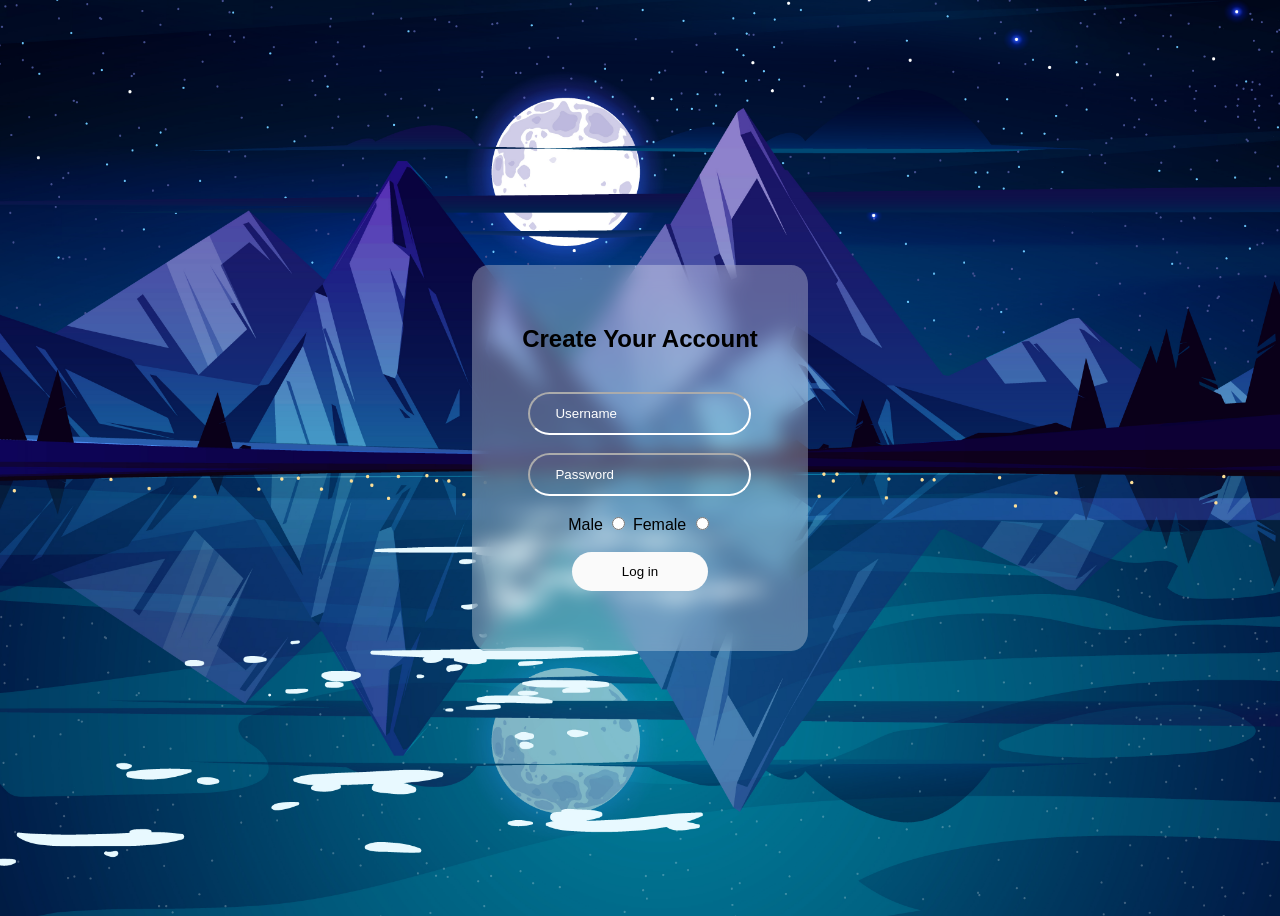
==== index.html @ 1b22015a "Add files via upload" ====
<!DOCTYPE html>
<html lang="en">
<head>
    <meta charset="UTF-8">
    <meta name="viewport" content="width=device-width, initial-scale=1.0">
    <title>Log in</title>
    <link rel="stylesheet" href="styles.css">
</head>
<body>
    <div class="form">
        <form>
            <h2 class="h2">Create Your Account</h2>
            <div>
                <input type="text" id="uname" name="uname" class="uname" placeholder="Username" maxlength="25" required>
            </div>
        
            <br>
        
            <div>
                <input type="password" id="pass" name="pass" class="pass" placeholder="Password" minlength="8" maxlength="25" required>
            </div>
            
            <br>
            
            <div class="GNDR">
                <label for="male" class="gndr">Male</label>
                <input type="radio" id="male" name="gndr" class="gndr" required>

                <label for="female" class="gndr">Female</label>
                <input type="radio" id="female" name="gndr" class="gndr">
            </div>
                        
            <br>
            
            <div>
                <button type="submit" id="btn" name="btn" formaction="main.html" class="btn">Log in</button>
            </div>
        </form>
    </div>   
</body>
</html>
---- styles.css ----
body{
    background-image: url(images/bg_img.jpg);
    background-position: center;
    background-size: cover; 
    display: grid;
    place-items: center;
    text-align: center;
    height: 100vh;
    font-family: Arial, "Helvetica Neue", Helvetica, sans-serif;
}
.form{
    padding: 50px;
    border-radius: 5%;
    background-color: rgba(255, 255, 255, 0.3);
    backdrop-filter: blur(10px);
    padding-top: 40px;
    padding-bottom: 60px; 
}
.h2{
    padding-bottom: 20px;
}
.uname{
    border-color: white;
    border-width: 2px;
    border-radius: 50px;
    padding: 12px;
    padding-left: 25px;
    padding-right: 25px;
    background-color: transparent;
    transition: all 0.3 ease;
}
.uname:hover{
    transform: scale(1.025);
}
.pass{
    border-color: white;
    border-width: 2px;
    border-radius: 50px;
    padding: 12px;
    padding-left: 25px;
    padding-right: 25px;
    background-color: transparent;
    transition: all 0.3 ease;
}
.pass:hover{
    transform: scale(1.025);
}
.gndr{
    cursor: pointer;
}
.btn{
    border: 0px;
    border-radius: 50px;
    padding: 12px;
    padding-left: 50px;
    padding-right: 50px;
    background-color: rgb(250, 250, 250);
    cursor: pointer;
    transition: all 0.3 ease;
}
.btn:hover{
    background-color: rgb(227, 231, 239);
    transform: scale(1.05);
}
.btn:active{
    background-color: rgb(216, 230, 230);
    transform: scale(0.99);
}
input::placeholder{
    color: white;
    opacity: 1;
}
input:focus::placeholder {
  color: transparent;
}
input, textarea{
    color: rgb(0, 0, 0);
}
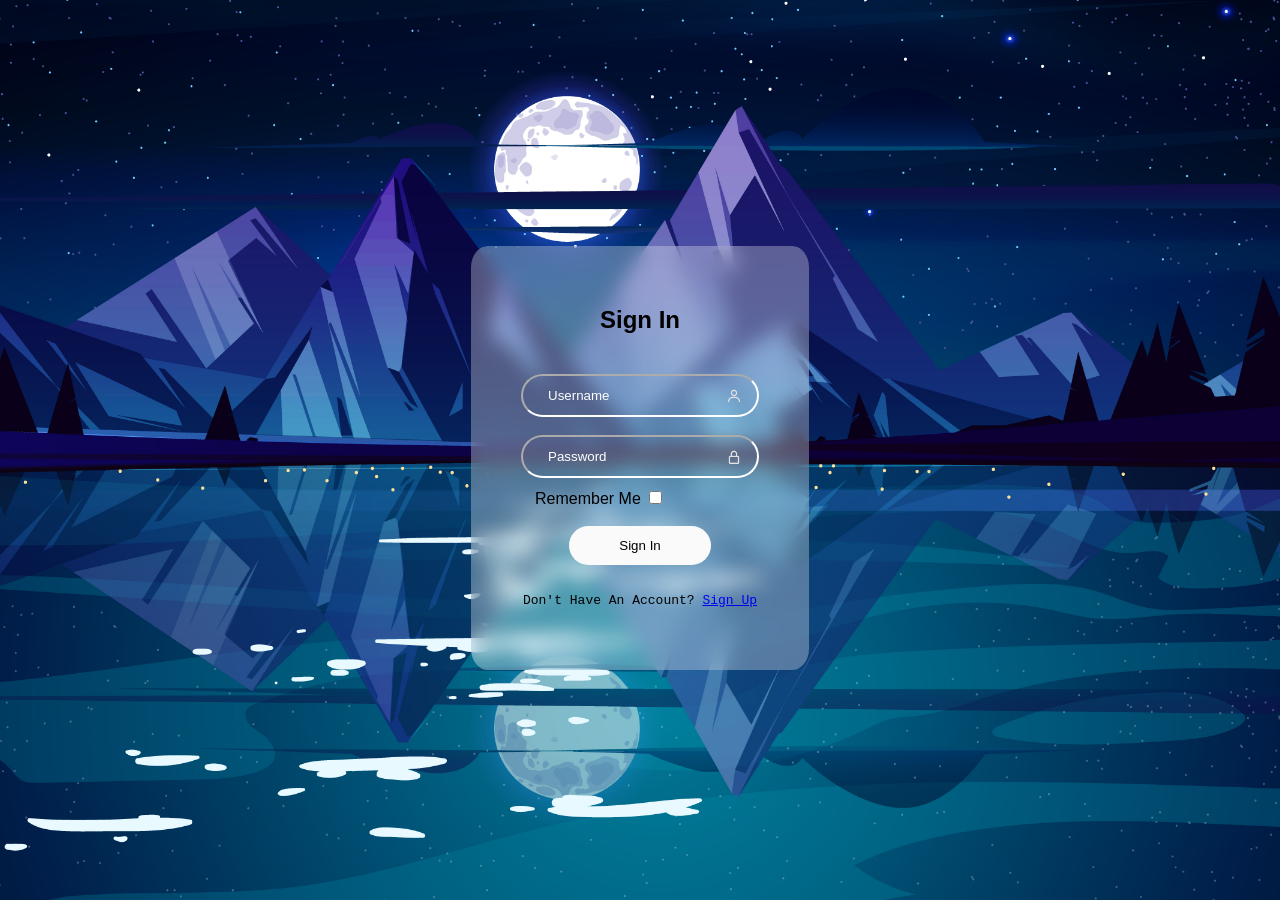
==== commit b2313c3f: "Add files via upload" ====
--- a/index.html
+++ b/index.html
@@ -4,37 +4,40 @@
     <meta charset="UTF-8">
     <meta name="viewport" content="width=device-width, initial-scale=1.0">
     <title>Log in</title>
-    <link rel="stylesheet" href="styles.css">
+    <link rel="stylesheet" href="styles_in.css">
+    <link href='https://unpkg.com/boxicons@2.1.4/css/boxicons.min.css' rel='stylesheet'>
 </head>
 <body>
     <div class="form">
         <form>
-            <h2 class="h2">Create Your Account</h2>
-            <div>
+            <h2 class="h2">Sign In</h2>
+            <div class="UNAME">
                 <input type="text" id="uname" name="uname" class="uname" placeholder="Username" maxlength="25" required>
+                <i class='bx bx-user'></i>
             </div>
         
             <br>
         
-            <div>
+            <div class="PASS">
                 <input type="password" id="pass" name="pass" class="pass" placeholder="Password" minlength="8" maxlength="25" required>
+                <i class='bx bx-lock-alt' ></i>
             </div>
             
             <br>
             
-            <div class="GNDR">
-                <label for="male" class="gndr">Male</label>
-                <input type="radio" id="male" name="gndr" class="gndr" required>
-
-                <label for="female" class="gndr">Female</label>
-                <input type="radio" id="female" name="gndr" class="gndr">
+            <div class="REM">
+                <label for="rem" class="rem">Remember Me</label>
+                <input type="checkbox" id="rem" name="rem" class="rem">
             </div>
                         
             <br>
             
             <div>
-                <button type="submit" id="btn" name="btn" formaction="main.html" class="btn">Log in</button>
+                <button type="submit" id="btn" name="btn" formaction="main.html" class="btn">Sign In</button>
             </div>
+
+            <p class="sup">Don't Have An Account? <a href="signup.html">Sign Up</a></p>
+
         </form>
     </div>   
 </body>
--- a/styles_in.css
+++ b/styles_in.css
@@ -0,0 +1,101 @@
+body{
+    background-image: url(images/bg_img.jpg);
+    background-position: center;
+    background-size: cover;
+    background-attachment: fixed;
+    display: grid;
+    place-items: center;
+    text-align: center;
+    height: 100vh;
+    font-family: Arial, "Helvetica Neue", Helvetica, sans-serif;
+}
+.form{
+    padding: 50px;
+    border-radius: 5%;
+    background-color: rgba(255, 255, 255, 0.3);
+    backdrop-filter: blur(10px);
+    padding-top: 40px;
+    padding-bottom: 49px; 
+}
+.h2{
+    padding-bottom: 20px;
+}
+.uname{
+    border-color: white;
+    border-width: 2px;
+    border-radius: 50px;
+    padding: 12px;
+    padding-left: 25px;
+    padding-right: 25px;
+    background-color: transparent;
+    transition: all 0.3 ease;
+}
+.uname:hover{
+    transform: scale(1.025);
+}
+.pass{
+    border-color: white;
+    border-width: 2px;
+    border-radius: 50px;
+    padding: 12px;
+    padding-left: 25px;
+    padding-right: 25px;
+    background-color: transparent;
+    transition: all 0.3 ease;
+    margin-bottom: -8px;
+}
+.pass:hover{
+    transform: scale(1.025);
+}
+.UNAME input, .PASS input{
+    padding-right: 40px;
+}
+.UNAME, .PASS{
+    position: relative;
+}
+.bx{
+    position: absolute;
+    right: 17px;
+    transform: translateY(85%);
+    color: rgb(227, 227, 227);
+}
+.REM{
+    text-align: left;
+    margin-left: 14px;
+    font-family: 'Segoe UI', Tahoma, Geneva, Verdana, sans-serif !important;
+}
+.rem{
+    cursor: pointer;
+}
+.btn{
+    border: 0px;
+    border-radius: 50px;
+    padding: 12px;
+    padding-left: 50px;
+    padding-right: 50px;
+    background-color: rgb(250, 250, 250);
+    cursor: pointer;
+    transition: all 0.3 ease;
+}
+.btn:hover{
+    background-color: rgb(227, 231, 239);
+    transform: scale(1.05);
+}
+.btn:active{
+    background-color: rgb(216, 230, 230);
+    transform: scale(0.97);
+}
+.sup{
+    font-family: monospace !important;
+    padding-top: 15px;
+}
+input::placeholder{
+    color: white;
+    opacity: 1;
+}
+input:focus::placeholder {
+  color: transparent;
+}
+input, textarea{
+    color: rgb(0, 0, 0);
+}
